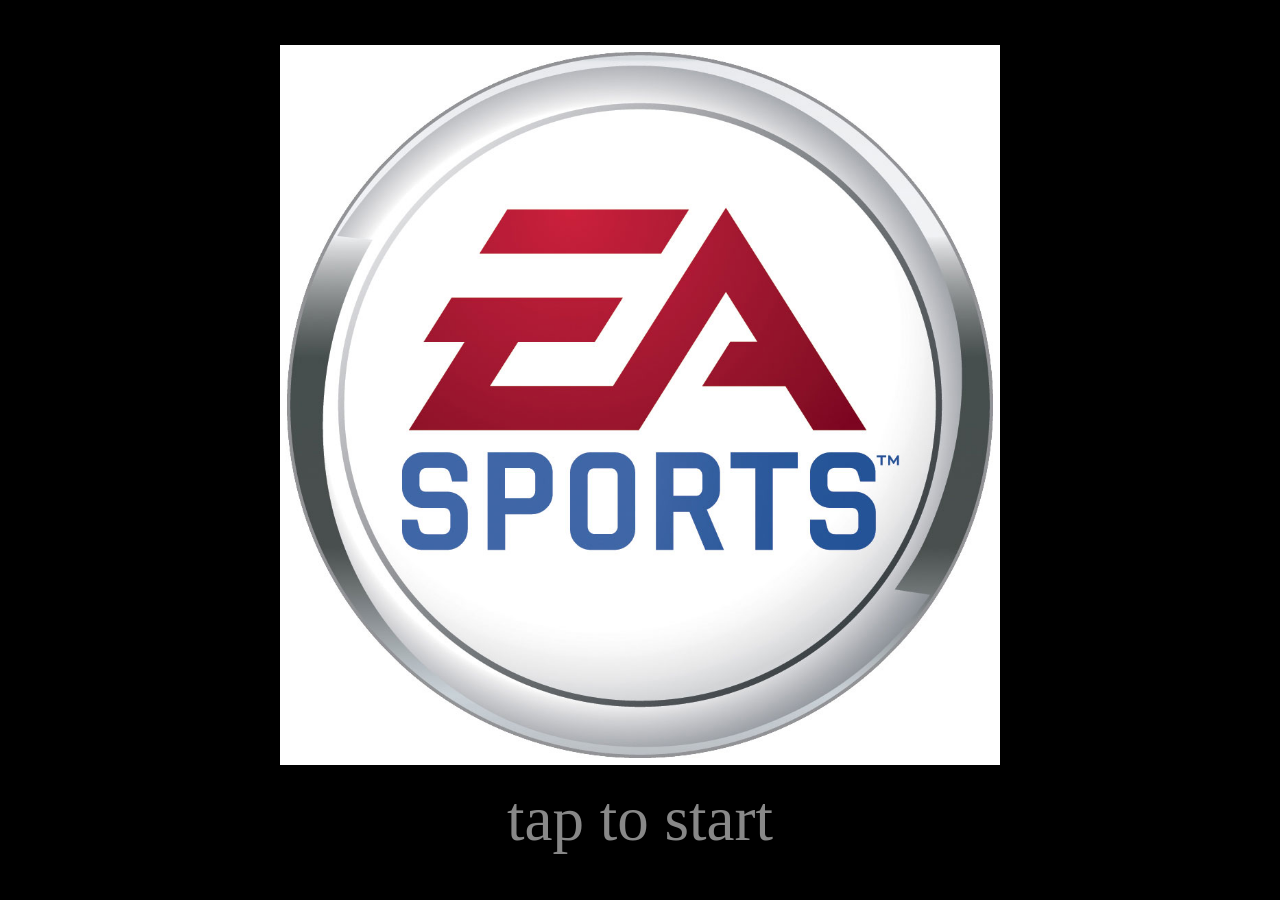
==== index.html @ 9313c990 "iPhone web app version of JPX scoreboard Co-Authored-By: Claude Opus 5.5 <noreply@anthropic.com>" ====
<!DOCTYPE html>
<html lang="en">
<head>
  <meta charset="utf-8">
  <meta name="viewport" content="width=device-width, initial-scale=1, maximum-scale=1, user-scalable=no, viewport-fit=cover">
  <meta name="apple-mobile-web-app-capable" content="yes">
  <meta name="mobile-web-app-capable" content="yes">
  <meta name="apple-mobile-web-app-status-bar-style" content="black-translucent">
  <meta name="apple-mobile-web-app-title" content="JPX">
  <meta name="theme-color" content="#000000">
  <title>JPX Scoreboard</title>
  <link rel="manifest" href="manifest.webmanifest">
  <link rel="apple-touch-icon" href="images/apple-touch-icon.png">
  <link rel="icon" type="image/png" href="images/icon-192.png">
  <link rel="stylesheet" href="style.css">
</head>
<body>
  <div id="splash">
    <img src="images/ea_sports.jpg" alt="">
    <div id="splash-hint">tap to start</div>
  </div>

  <main id="board">
    <div id="title">JPX</div>

    <section class="team" id="away-zone" data-team="away">
      <div class="label">AWAY</div>
      <div class="score" id="away-score">0</div>
    </section>

    <section id="center-zone">
      <div id="timer">&lt;-&nbsp;&nbsp;</div>
    </section>

    <section class="team" id="home-zone" data-team="home">
      <div class="label">HOME</div>
      <div class="score" id="home-score">0</div>
    </section>

    <nav id="controls">
      <button data-timer="1">1.0</button>
      <button data-timer="1.5">1.5</button>
      <button data-timer="2">2.0</button>
      <button id="reset">reset</button>
    </nav>
  </main>

  <script src="app.js"></script>
</body>
</html>
---- style.css ----
@font-face {
  font-family: "Harry P";
  src: url("fonts/harryp.ttf") format("truetype");
}
@font-face {
  font-family: "Seven Segment";
  src: url("fonts/seven-segment.ttf") format("truetype");
}

* { box-sizing: border-box; margin: 0; padding: 0; }

html, body {
  height: 100%;
  background: #000;
  color: #fff;
  overflow: hidden;
  overscroll-behavior: none;
  touch-action: none;
  -webkit-user-select: none;
  user-select: none;
  -webkit-touch-callout: none;
  -webkit-tap-highlight-color: transparent;
}

/* ---------- splash ---------- */
#splash {
  position: fixed;
  inset: 0;
  z-index: 10;
  background: #000;
  display: flex;
  flex-direction: column;
  align-items: center;
  justify-content: center;
  gap: 2vmin;
  transition: opacity 0.4s;
}
#splash img {
  width: 80vmin;
  height: 80vmin;
  object-fit: contain;
}
#splash-hint {
  font-family: "Harry P", serif;
  font-size: 7vmin;
  color: #888;
  animation: pulse 1.5s ease-in-out infinite;
}
#splash.started #splash-hint { visibility: hidden; }
#splash.hidden { opacity: 0; pointer-events: none; }
@keyframes pulse { 50% { opacity: 0.3; } }

/* ---------- board ---------- */
#board {
  height: 100%;
  display: grid;
  padding:
    env(safe-area-inset-top)
    env(safe-area-inset-right)
    env(safe-area-inset-bottom)
    env(safe-area-inset-left);
  /* landscape (default) */
  grid-template-columns: 1fr 1.1fr 1fr;
  grid-template-rows: auto 1fr auto;
  grid-template-areas:
    "away  title  home"
    "away  center home"
    "ctrl  ctrl   ctrl";
}

#title {
  grid-area: title;
  font-family: "Harry P", serif;
  font-size: min(20vh, 12vw);
  line-height: 1;
  text-align: center;
  padding-top: 2vh;
}

.team, #center-zone {
  display: flex;
  flex-direction: column;
  align-items: center;
  justify-content: center;
  cursor: pointer;
}
#away-zone { grid-area: away; }
#home-zone { grid-area: home; }
#center-zone { grid-area: center; }

.label {
  font-family: "Harry P", serif;
  font-size: min(13vh, 8vw);
  line-height: 1;
}

.score {
  font-family: "Seven Segment", monospace;
  font-size: min(42vh, 22vw);
  line-height: 1;
  min-height: 1em;
}
#away-score { color: orange; }
#home-score { color: #0f0; }

#timer {
  font-family: "Seven Segment", monospace;
  font-size: min(30vh, 15vw);
  color: red;
  white-space: pre;
  line-height: 1;
}

#controls {
  grid-area: ctrl;
  display: flex;
  justify-content: center;
  gap: 3vw;
  padding: 1.5vh 0 2vh;
}
#controls button {
  font-family: "Seven Segment", monospace;
  font-size: min(6vh, 4.5vw);
  background: #111;
  color: #888;
  border: 1px solid #333;
  border-radius: 1.2em;
  padding: 0.25em 1em;
  touch-action: manipulation;
}
#controls button.active { color: red; border-color: red; }
#controls #reset { font-family: "Harry P", serif; }
#board.busy #controls button { opacity: 0.3; }

/* ---------- portrait ---------- */
@media (orientation: portrait) {
  #board {
    grid-template-columns: 1fr 1fr;
    grid-template-rows: auto 1fr 0.8fr auto;
    grid-template-areas:
      "title  title"
      "away   home"
      "center center"
      "ctrl   ctrl";
  }
  #title { font-size: 22vw; padding-top: 3vh; }
  .label { font-size: 13vw; }
  .score { font-size: 34vw; }
  #timer { font-size: 32vw; }
  #controls button { font-size: 6vw; }
}
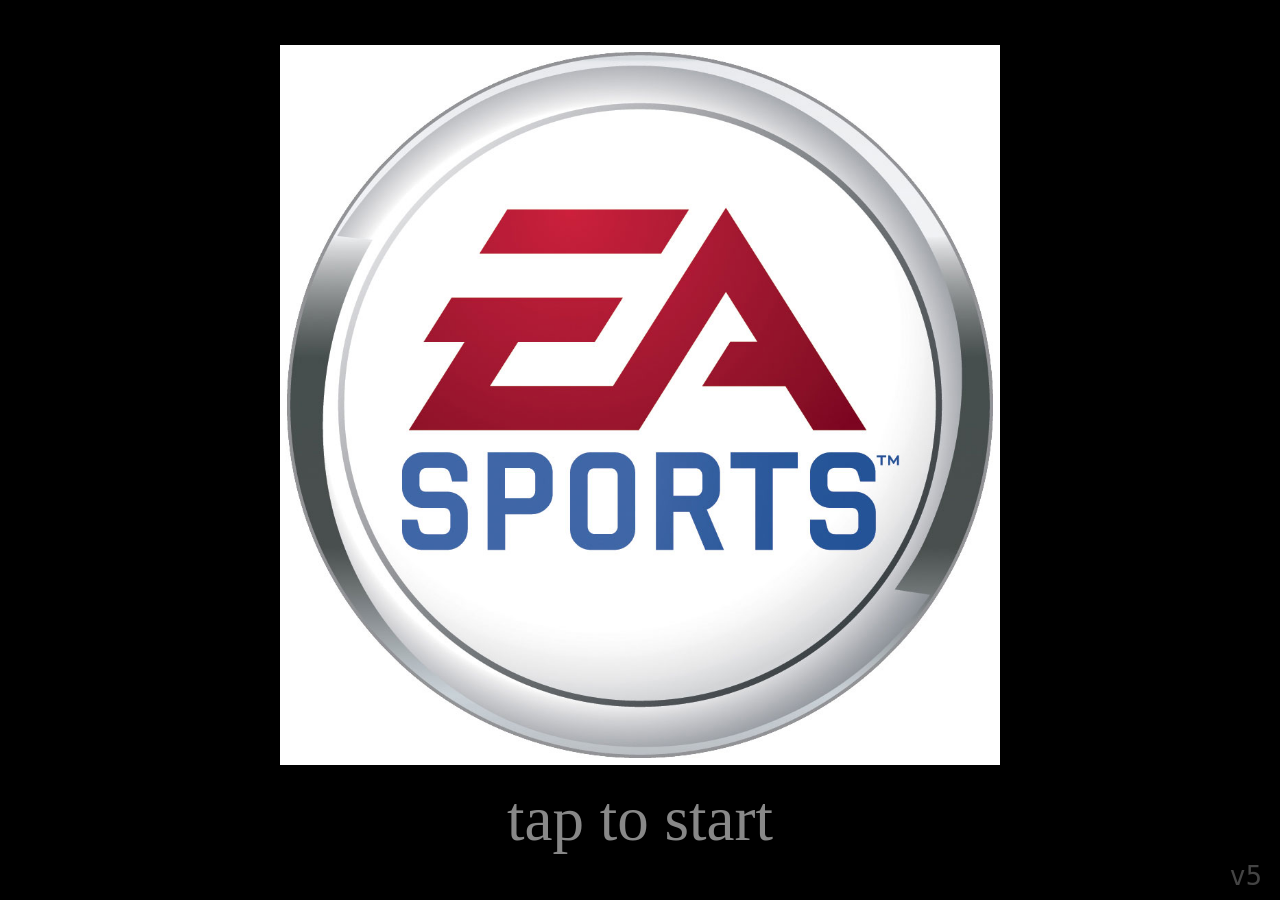
==== commit c4af2703: "Load newest files when online; show version on splash The service worker served cache-first, and its" ====
--- a/index.html
+++ b/index.html
@@ -18,6 +18,7 @@
   <div id="splash">
     <img src="images/ea_sports.jpg" alt="">
     <div id="splash-hint">tap to start</div>
+    <div id="version">v5</div>
   </div>
 
   <main id="board">
--- a/style.css
+++ b/style.css
@@ -45,6 +45,13 @@
   font-size: 7vmin;
   color: #888;
   animation: pulse 1.5s ease-in-out infinite;
+}
+#version {
+  position: absolute;
+  bottom: calc(env(safe-area-inset-bottom) + 1vmin);
+  right: calc(env(safe-area-inset-right) + 2vmin);
+  font: 3vmin monospace;
+  color: #444;
 }
 #splash.started #splash-hint { visibility: hidden; }
 #splash.hidden { opacity: 0; pointer-events: none; }
@@ -111,6 +118,14 @@
   line-height: 1;
 }
 
+/* width of the widest digit; right-aligned so a narrow "1" sits where a
+   seven-segment display draws it */
+.digit {
+  display: inline-block;
+  width: 0.502em;
+  text-align: right;
+}
+
 #controls {
   grid-area: ctrl;
   display: flex;
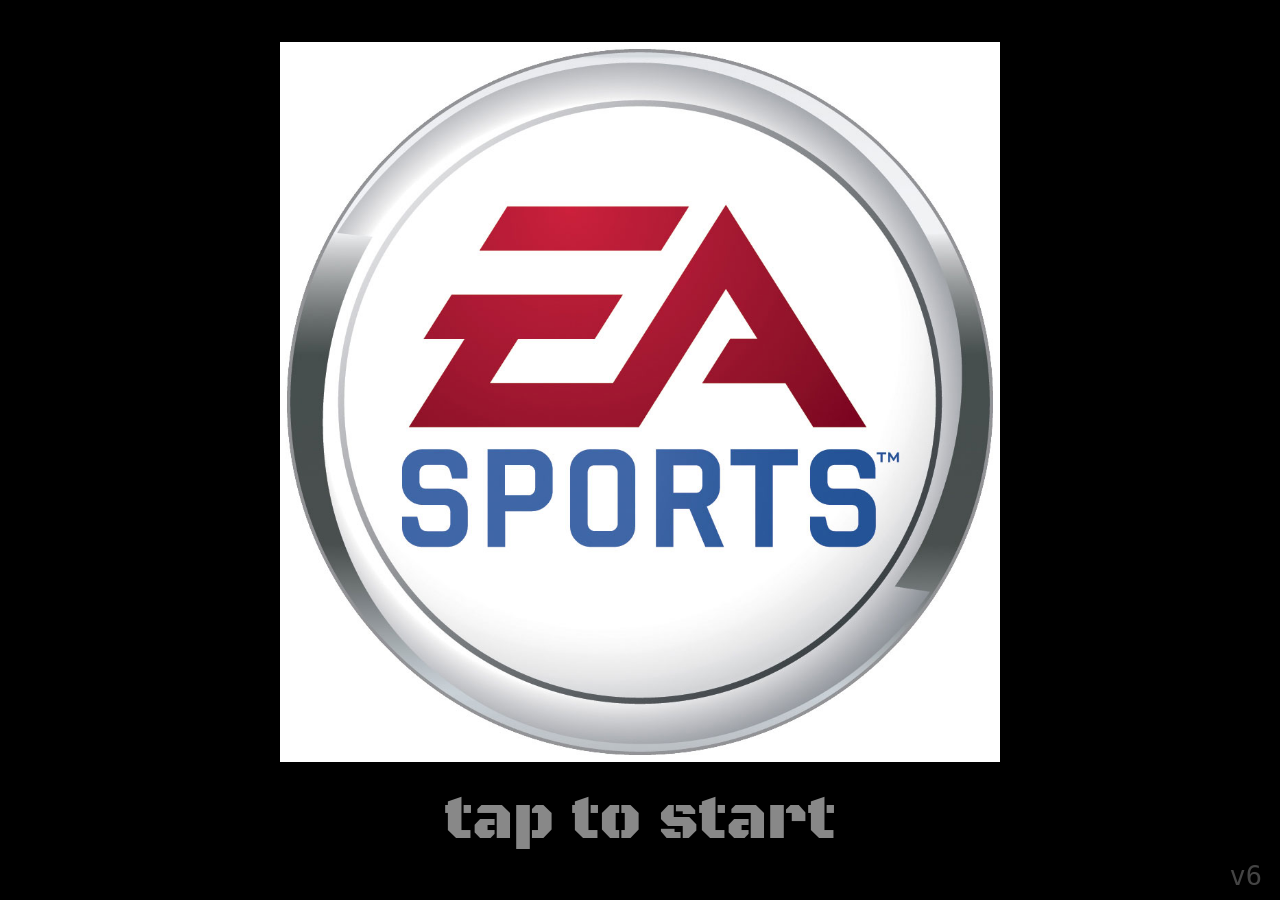
==== commit 05dd6601: "Switch Harry Potter font to Black Ops One Users asked for an alternative; picked option 7 from the f" ====
--- a/index.html
+++ b/index.html
@@ -18,7 +18,7 @@
   <div id="splash">
     <img src="images/ea_sports.jpg" alt="">
     <div id="splash-hint">tap to start</div>
-    <div id="version">v5</div>
+    <div id="version">v6</div>
   </div>
 
   <main id="board">
--- a/style.css
+++ b/style.css
@@ -1,6 +1,6 @@
 @font-face {
-  font-family: "Harry P";
-  src: url("fonts/harryp.ttf") format("truetype");
+  font-family: "Black Ops One";
+  src: url("fonts/black-ops-one.ttf") format("truetype");
 }
 @font-face {
   font-family: "Seven Segment";
@@ -41,7 +41,7 @@
   object-fit: contain;
 }
 #splash-hint {
-  font-family: "Harry P", serif;
+  font-family: "Black Ops One", sans-serif;
   font-size: 7vmin;
   color: #888;
   animation: pulse 1.5s ease-in-out infinite;
@@ -77,7 +77,7 @@
 
 #title {
   grid-area: title;
-  font-family: "Harry P", serif;
+  font-family: "Black Ops One", sans-serif;
   font-size: min(20vh, 12vw);
   line-height: 1;
   text-align: center;
@@ -96,7 +96,7 @@
 #center-zone { grid-area: center; }
 
 .label {
-  font-family: "Harry P", serif;
+  font-family: "Black Ops One", sans-serif;
   font-size: min(13vh, 8vw);
   line-height: 1;
 }
@@ -144,7 +144,7 @@
   touch-action: manipulation;
 }
 #controls button.active { color: red; border-color: red; }
-#controls #reset { font-family: "Harry P", serif; }
+#controls #reset { font-family: "Black Ops One", sans-serif; }
 #board.busy #controls button { opacity: 0.3; }
 
 /* ---------- portrait ---------- */
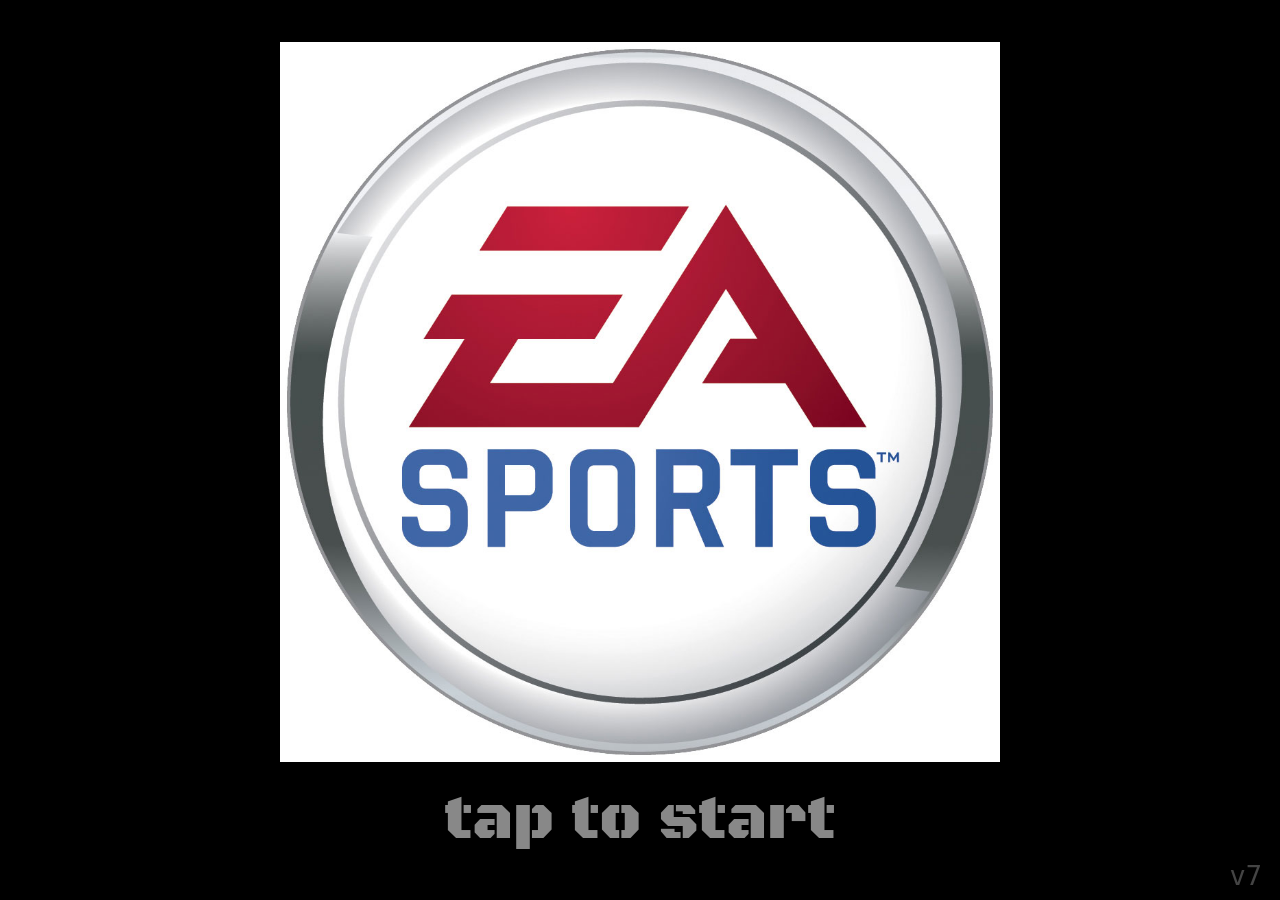
==== commit 9bdbf2d6: "Add Bluetooth number-pad keys and a phone remote (QR code, PeerJS) Number pad uses the PC version's " ====
--- a/index.html
+++ b/index.html
@@ -18,7 +18,7 @@
   <div id="splash">
     <img src="images/ea_sports.jpg" alt="">
     <div id="splash-hint">tap to start</div>
-    <div id="version">v6</div>
+    <div id="version">v7</div>
   </div>
 
   <main id="board">
@@ -43,9 +43,13 @@
       <button data-timer="1.5">1.5</button>
       <button data-timer="2">2.0</button>
       <button id="reset">reset</button>
+      <button id="remote">remote</button>
     </nav>
   </main>
 
   <script src="app.js"></script>
+  <script src="vendor/peerjs.min.js"></script>
+  <script src="vendor/qrcode.js"></script>
+  <script src="remote.js"></script>
 </body>
 </html>
--- a/style.css
+++ b/style.css
@@ -162,5 +162,42 @@
   .label { font-size: 13vw; }
   .score { font-size: 34vw; }
   #timer { font-size: 32vw; }
-  #controls button { font-size: 6vw; }
-}
+  /* five buttons must fit across a small phone */
+  #controls { gap: 2vw; padding-left: 2vw; padding-right: 2vw; }
+  #controls button { font-size: 5.2vw; padding: 0.25em 0.6em; }
+}
+
+/* ---------- phone remote QR screen (remote.js) ---------- */
+#remote-overlay {
+  position: fixed; inset: 0; z-index: 50;
+  background: rgba(0, 0, 0, 0.92);
+  display: flex; align-items: center; justify-content: center;
+  padding: env(safe-area-inset-top) env(safe-area-inset-right) env(safe-area-inset-bottom) env(safe-area-inset-left);
+}
+#remote-overlay[hidden] { display: none; }
+.remote-card {
+  display: flex; gap: 4vw; align-items: center;
+  max-width: 96vw; max-height: 96vh;
+  font-family: -apple-system, system-ui, sans-serif; font-size: min(3.6vh, 2.2vw); color: #ddd;
+}
+.remote-qr { flex: none; width: min(80vh, 44vw); aspect-ratio: 1; background: #fff; border-radius: 12px; padding: 1%; }
+.remote-qr svg { width: 100%; height: 100%; display: block; }
+.remote-info { display: flex; flex-direction: column; gap: 1.6vh; min-width: 0; }
+.remote-title { font-family: "Black Ops One", sans-serif; font-size: 1.8em; color: #fff; }
+.remote-code { font-family: ui-monospace, monospace; font-size: 0.8em; color: #999; overflow-wrap: anywhere; }
+.remote-status { color: #f80; }
+.remote-status.ok { color: #6c6; }
+.remote-keys { font-size: 0.8em; color: #999; line-height: 1.4; }
+.remote-buttons { display: flex; gap: 1em; }
+.remote-buttons button {
+  font-family: "Black Ops One", sans-serif; font-size: 1.1em;
+  background: #111; color: #ddd; border: 1px solid #444; border-radius: 1.2em; padding: 0.3em 1.2em;
+}
+#remote-off { color: #888; }
+#controls #remote { font-family: "Black Ops One", sans-serif; }
+#controls #remote.active { color: #6c6; border-color: #6c6; }
+@media (orientation: portrait) {
+  .remote-card { flex-direction: column; font-size: 4.2vw; text-align: center; }
+  .remote-qr { width: min(82vw, 55vh); }
+  .remote-buttons { justify-content: center; }
+}
